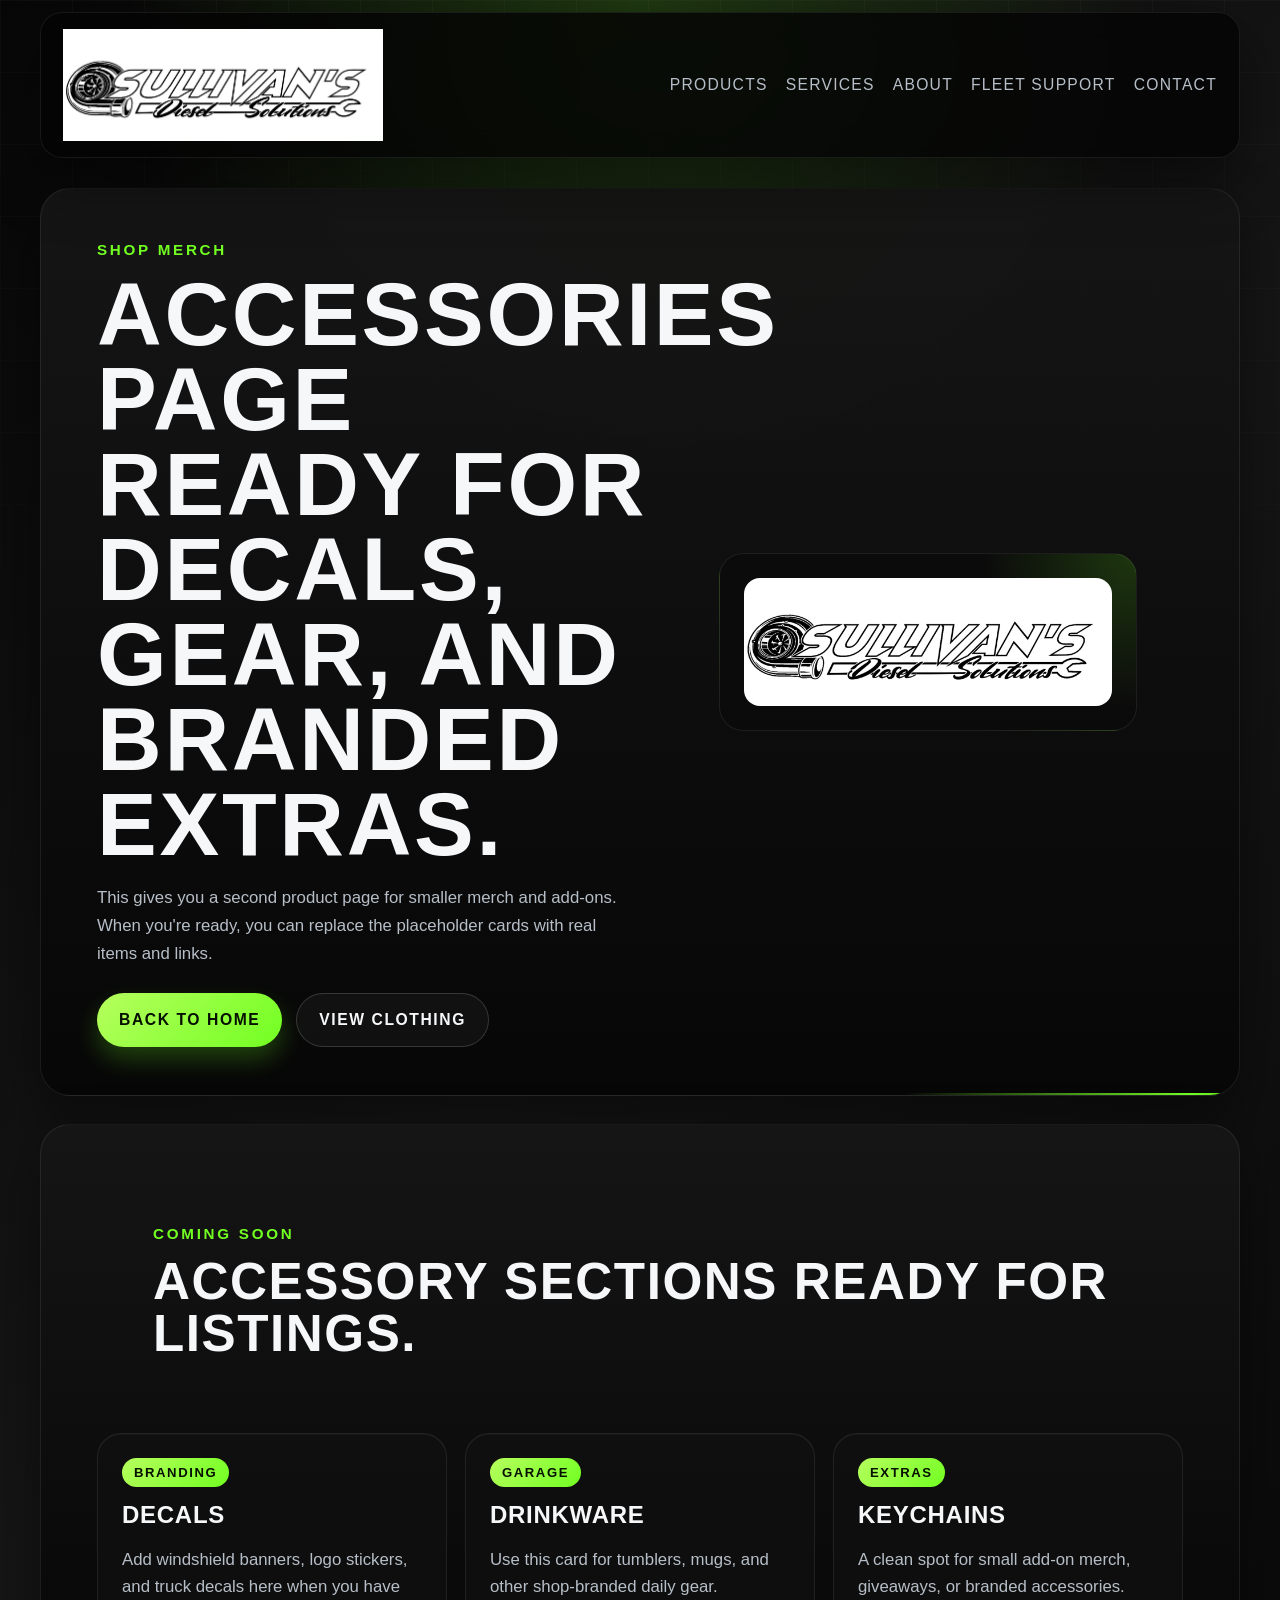
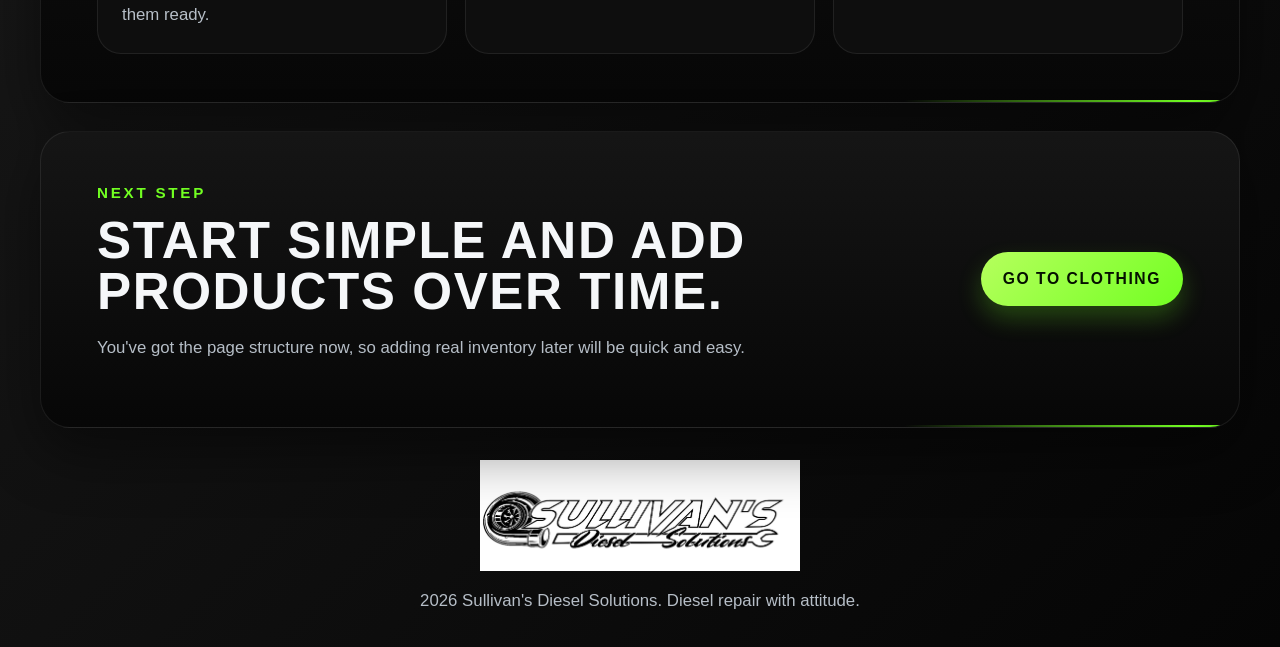
==== accessories.html @ b65d9350 "Add clothing and accessories product pages" ====
<!DOCTYPE html>
<html lang="en">
<head>
  <meta charset="UTF-8">
  <meta name="viewport" content="width=device-width, initial-scale=1.0">
  <meta
    name="description"
    content="Sullivan's Diesel Solutions accessories page for branded decals, tumblers, keychains, and other merch."
  >
  <title>Accessories | Sullivan's Diesel Solutions</title>
  <link rel="stylesheet" href="styles.css">
</head>
<body>
  <div class="site-shell">
    <header class="topbar">
      <a class="brand" href="index.html" aria-label="Sullivan's Diesel Solutions home">
        <img src="logo-outline.jpeg" alt="Sullivan's Diesel Solutions logo">
      </a>
      <nav class="nav">
        <div class="nav-dropdown">
          <button class="nav-dropdown-toggle" type="button" aria-haspopup="true" aria-expanded="false">
            Products
          </button>
          <div class="nav-dropdown-menu" aria-label="Products submenu">
            <a href="clothing.html">Clothing</a>
            <a href="accessories.html">Accessories</a>
          </div>
        </div>
        <a href="index.html#services">Services</a>
        <a href="index.html#about">About</a>
        <a href="index.html#fleet">Fleet Support</a>
        <a href="index.html#contact">Contact</a>
      </nav>
    </header>

    <main>
      <section class="page-hero">
        <div class="page-hero-copy">
          <p class="eyebrow">Shop Merch</p>
          <h1>Accessories page ready for decals, gear, and branded extras.</h1>
          <p>
              This gives you a second product page for smaller merch and add-ons. When you're ready,
            you can replace the placeholder cards with real items and links.
          </p>
          <div class="hero-actions">
            <a class="button button-primary" href="index.html">Back to Home</a>
            <a class="button button-secondary" href="clothing.html">View Clothing</a>
          </div>
        </div>
        <div class="page-hero-art">
          <img src="logo-outline.jpeg" alt="Sullivan's Diesel Solutions outline logo">
        </div>
      </section>

      <section class="catalog">
        <div class="section-heading">
          <p class="eyebrow">Coming Soon</p>
          <h2>Accessory sections ready for listings.</h2>
        </div>
        <div class="catalog-grid">
          <article class="catalog-card">
            <span class="catalog-kicker">Branding</span>
            <h3>Decals</h3>
            <p>Add windshield banners, logo stickers, and truck decals here when you have them ready.</p>
          </article>
          <article class="catalog-card">
            <span class="catalog-kicker">Garage</span>
            <h3>Drinkware</h3>
            <p>Use this card for tumblers, mugs, and other shop-branded daily gear.</p>
          </article>
          <article class="catalog-card">
            <span class="catalog-kicker">Extras</span>
            <h3>Keychains</h3>
            <p>A clean spot for small add-on merch, giveaways, or branded accessories.</p>
          </article>
        </div>
      </section>

      <section class="cta-strip">
        <div>
          <p class="eyebrow">Next Step</p>
          <h2>Start simple and add products over time.</h2>
          <p>You've got the page structure now, so adding real inventory later will be quick and easy.</p>
        </div>
        <a class="button button-primary" href="clothing.html">Go to Clothing</a>
      </section>
    </main>

    <footer class="footer">
      <img src="logo-outline.jpeg" alt="Sullivan's Diesel Solutions logo">
      <p><span id="year"></span> Sullivan's Diesel Solutions. Diesel repair with attitude.</p>
    </footer>
  </div>

  <script src="script.js"></script>
</body>
</html>
---- styles.css ----
:root {
  --bg: #050505;
  --bg-soft: #111111;
  --panel: rgba(16, 16, 16, 0.92);
  --line: rgba(135, 255, 30, 0.28);
  --line-strong: #72ff22;
  --silver: #d4d7db;
  --silver-dark: #6c727b;
  --text: #f5f7f9;
  --muted: #b6bec7;
  --shadow: 0 24px 60px rgba(0, 0, 0, 0.45);
}

* {
  box-sizing: border-box;
}

html {
  scroll-behavior: smooth;
}

body {
  margin: 0;
  min-width: 320px;
  font-family: Bahnschrift, "Arial Narrow", sans-serif;
  color: var(--text);
  background:
    radial-gradient(circle at top, rgba(114, 255, 34, 0.18), transparent 22%),
    linear-gradient(135deg, #070707, #161616 45%, #050505);
}

body::before {
  content: "";
  position: fixed;
  inset: 0;
  pointer-events: none;
  background-image:
    linear-gradient(rgba(255, 255, 255, 0.03) 1px, transparent 1px),
    linear-gradient(90deg, rgba(255, 255, 255, 0.03) 1px, transparent 1px);
  background-size: 72px 72px;
  mask-image: linear-gradient(to bottom, rgba(0, 0, 0, 0.85), transparent);
}

.site-shell {
  width: min(1200px, calc(100% - 32px));
  margin: 0 auto;
  padding-bottom: 32px;
}

.topbar {
  position: sticky;
  top: 12px;
  z-index: 20;
  display: flex;
  align-items: center;
  justify-content: space-between;
  gap: 24px;
  margin-top: 12px;
  padding: 16px 22px;
  border: 1px solid rgba(255, 255, 255, 0.08);
  border-radius: 22px;
  background: rgba(4, 4, 4, 0.82);
  backdrop-filter: blur(14px);
  box-shadow: var(--shadow);
}

.brand img,
.footer img {
  display: block;
  width: min(100%, 320px);
}

.brand {
  display: inline-flex;
  max-width: 320px;
}

.nav {
  display: flex;
  flex-wrap: wrap;
  align-items: center;
  gap: 18px;
}

.nav a,
.button,
.nav-dropdown-toggle {
  text-decoration: none;
}

.nav a,
.nav-dropdown-toggle {
  color: var(--muted);
  font-size: 0.98rem;
  font-family: inherit;
  letter-spacing: 0.08em;
  text-transform: uppercase;
}

.nav a:hover,
.nav a:focus-visible,
.nav-dropdown-toggle:hover,
.nav-dropdown-toggle:focus-visible,
.nav-dropdown:hover .nav-dropdown-toggle,
.nav-dropdown:focus-within .nav-dropdown-toggle {
  color: var(--line-strong);
}

.nav-dropdown {
  position: relative;
}

.nav-dropdown-toggle {
  padding: 0;
  border: 0;
  background: transparent;
  cursor: pointer;
}

.nav-dropdown-menu {
  position: absolute;
  top: calc(100% + 2px);
  left: 0;
  display: grid;
  min-width: 210px;
  padding: 10px;
  border: 1px solid rgba(255, 255, 255, 0.12);
  border-radius: 18px;
  background: rgba(8, 8, 8, 0.96);
  box-shadow: var(--shadow);
  opacity: 0;
  pointer-events: none;
  transform: translateY(8px);
  transition: opacity 180ms ease, transform 180ms ease;
}

.nav-dropdown-menu a {
  padding: 12px 14px;
  border-radius: 12px;
}

.nav-dropdown-menu a:hover,
.nav-dropdown-menu a:focus-visible {
  background: rgba(114, 255, 34, 0.12);
}

.nav-dropdown:hover .nav-dropdown-menu,
.nav-dropdown:focus-within .nav-dropdown-menu {
  opacity: 1;
  pointer-events: auto;
  transform: translateY(0);
}

main {
  display: grid;
  gap: 28px;
  padding-top: 30px;
}

section {
  position: relative;
  overflow: hidden;
  border: 1px solid rgba(255, 255, 255, 0.08);
  border-radius: 30px;
  background: linear-gradient(180deg, rgba(22, 22, 22, 0.96), rgba(7, 7, 7, 0.96));
  box-shadow: var(--shadow);
}

section::after {
  content: "";
  position: absolute;
  inset: auto -20% -1px auto;
  width: 48%;
  height: 3px;
  background: linear-gradient(90deg, transparent, var(--line-strong), transparent);
}

.hero {
  display: grid;
  grid-template-columns: 1.1fr 0.9fr;
  gap: 28px;
  align-items: center;
  padding: 56px;
}

.eyebrow {
  margin: 0 0 10px;
  color: var(--line-strong);
  font-size: 0.95rem;
  font-weight: 700;
  letter-spacing: 0.18em;
  text-transform: uppercase;
}

h1,
h2,
h3,
strong {
  font-family: Impact, Haettenschweiler, "Arial Narrow Bold", sans-serif;
  letter-spacing: 0.03em;
  text-transform: uppercase;
}

h1 {
  margin: 0;
  max-width: 12ch;
  font-size: clamp(2.7rem, 7vw, 5.8rem);
  line-height: 0.95;
}

h2 {
  margin: 0;
  font-size: clamp(2rem, 4.5vw, 3.2rem);
  line-height: 1;
}

h3 {
  margin: 0 0 12px;
  font-size: 1.5rem;
}

p {
  color: var(--muted);
  font-size: 1.05rem;
  line-height: 1.65;
}

.hero-text {
  max-width: 60ch;
  margin: 18px 0 0;
}

.hero-actions,
.contact-actions {
  display: flex;
  flex-wrap: wrap;
  gap: 14px;
  margin-top: 26px;
}

.button {
  display: inline-flex;
  align-items: center;
  justify-content: center;
  min-height: 54px;
  padding: 0 22px;
  border-radius: 999px;
  font-size: 0.98rem;
  font-weight: 700;
  letter-spacing: 0.1em;
  text-transform: uppercase;
  transition: transform 180ms ease, box-shadow 180ms ease, border-color 180ms ease;
}

.button:hover,
.button:focus-visible {
  transform: translateY(-2px);
}

.button-primary {
  color: #051000;
  background: linear-gradient(135deg, #b6ff5d, var(--line-strong));
  box-shadow: 0 12px 24px rgba(114, 255, 34, 0.24);
}

.button-secondary {
  color: var(--text);
  border: 1px solid rgba(255, 255, 255, 0.16);
  background: rgba(255, 255, 255, 0.04);
}

.hero-points {
  display: grid;
  gap: 10px;
  margin: 28px 0 0;
  padding: 0;
  list-style: none;
}

.hero-points li {
  display: flex;
  align-items: center;
  gap: 12px;
  color: var(--silver);
  font-size: 1rem;
}

.hero-points li::before {
  content: "";
  width: 12px;
  height: 12px;
  flex: 0 0 12px;
  border-radius: 50%;
  background: var(--line-strong);
  box-shadow: 0 0 18px rgba(114, 255, 34, 0.65);
}

.hero-art {
  position: relative;
}

.logo-card {
  position: relative;
  padding: 18px;
  border: 1px solid var(--line);
  border-radius: 26px;
  background:
    radial-gradient(circle at top right, rgba(114, 255, 34, 0.22), transparent 35%),
    linear-gradient(180deg, rgba(255, 255, 255, 0.04), rgba(255, 255, 255, 0.01));
}

.logo-card::before {
  content: "";
  position: absolute;
  inset: 12px;
  border: 1px solid rgba(255, 255, 255, 0.08);
  border-radius: 18px;
  pointer-events: none;
}

.logo-card img,
.fleet-banner img {
  display: block;
  width: 100%;
  height: auto;
  border-radius: 18px;
}

.section-heading,
.services,
.fleet,
.contact,
.about {
  padding: 48px 56px;
}

.page-hero,
.catalog,
.cta-strip {
  padding: 48px 56px;
}

.page-hero {
  display: grid;
  grid-template-columns: 1fr 0.9fr;
  gap: 24px;
  align-items: center;
}

.page-hero-copy p {
  max-width: 58ch;
}

.page-hero-art {
  padding: 24px;
  border: 1px solid rgba(255, 255, 255, 0.08);
  border-radius: 24px;
  background:
    radial-gradient(circle at top right, rgba(114, 255, 34, 0.18), transparent 34%),
    rgba(11, 11, 11, 0.92);
}

.page-hero-art img {
  display: block;
  width: 100%;
  height: auto;
  border-radius: 16px;
}

.catalog-grid {
  display: grid;
  grid-template-columns: repeat(3, minmax(0, 1fr));
  gap: 18px;
  margin-top: 26px;
}

.catalog-card {
  padding: 24px;
  border: 1px solid rgba(255, 255, 255, 0.08);
  border-radius: 24px;
  background: var(--panel);
  box-shadow: inset 0 1px 0 rgba(255, 255, 255, 0.04);
}

.catalog-card p {
  margin-bottom: 0;
}

.catalog-kicker {
  display: inline-flex;
  margin-bottom: 14px;
  padding: 7px 12px;
  border-radius: 999px;
  color: #051000;
  font-size: 0.82rem;
  font-weight: 700;
  letter-spacing: 0.12em;
  text-transform: uppercase;
  background: linear-gradient(135deg, #b6ff5d, var(--line-strong));
}

.cta-strip {
  display: grid;
  grid-template-columns: 1fr auto;
  gap: 18px;
  align-items: center;
}

.service-grid {
  display: grid;
  grid-template-columns: repeat(4, minmax(0, 1fr));
  gap: 18px;
  margin-top: 26px;
}

.service-card,
.about-panel,
.stats-panel,
.contact-panel,
.fleet-banner {
  border: 1px solid rgba(255, 255, 255, 0.08);
  background: var(--panel);
  box-shadow: inset 0 1px 0 rgba(255, 255, 255, 0.04);
}

.service-card {
  padding: 24px;
  border-radius: 24px;
}

.about {
  display: grid;
  grid-template-columns: 1.2fr 0.8fr;
  gap: 20px;
}

.about-panel,
.stats-panel,
.contact-panel,
.fleet-banner {
  padding: 28px;
  border-radius: 24px;
}

.stats-panel {
  display: grid;
  gap: 16px;
  align-content: start;
}

.stats-panel div {
  padding: 18px;
  border-radius: 18px;
  background: linear-gradient(135deg, rgba(255, 255, 255, 0.05), rgba(114, 255, 34, 0.06));
}

.stats-panel span {
  display: block;
  margin-bottom: 8px;
  color: var(--line-strong);
  font-size: 0.82rem;
  font-weight: 700;
  letter-spacing: 0.18em;
  text-transform: uppercase;
}

.fleet-layout {
  display: grid;
  grid-template-columns: 0.9fr 1.1fr;
  gap: 20px;
  margin-top: 28px;
}

.fleet-copy {
  padding-right: 12px;
}

.contact-panel {
  background:
    radial-gradient(circle at right top, rgba(114, 255, 34, 0.18), transparent 24%),
    linear-gradient(180deg, rgba(28, 28, 28, 0.98), rgba(8, 8, 8, 0.98));
}

.footer {
  display: grid;
  justify-items: center;
  gap: 16px;
  padding: 32px 12px 0;
}

.footer p {
  margin: 0;
  text-align: center;
}

@media (max-width: 980px) {
  .topbar,
  .hero,
  .page-hero,
  .about,
  .fleet-layout,
  .cta-strip {
    grid-template-columns: 1fr;
  }

  .topbar {
    position: static;
    justify-items: start;
  }

  .service-grid {
    grid-template-columns: repeat(2, minmax(0, 1fr));
  }

  .catalog-grid {
    grid-template-columns: repeat(2, minmax(0, 1fr));
  }
}

@media (max-width: 720px) {
  .site-shell {
    width: min(100% - 18px, 1200px);
  }

  .topbar,
  .hero,
  .page-hero,
  .section-heading,
  .services,
  .fleet,
  .contact,
  .about,
  .catalog,
  .cta-strip {
    padding: 24px;
  }

  .nav {
    gap: 12px 16px;
  }

  .nav-dropdown-menu {
    left: 0;
    min-width: 180px;
  }

  h1 {
    max-width: none;
  }

  .service-grid {
    grid-template-columns: 1fr;
  }

  .catalog-grid {
    grid-template-columns: 1fr;
  }

  .button {
    width: 100%;
  }
}
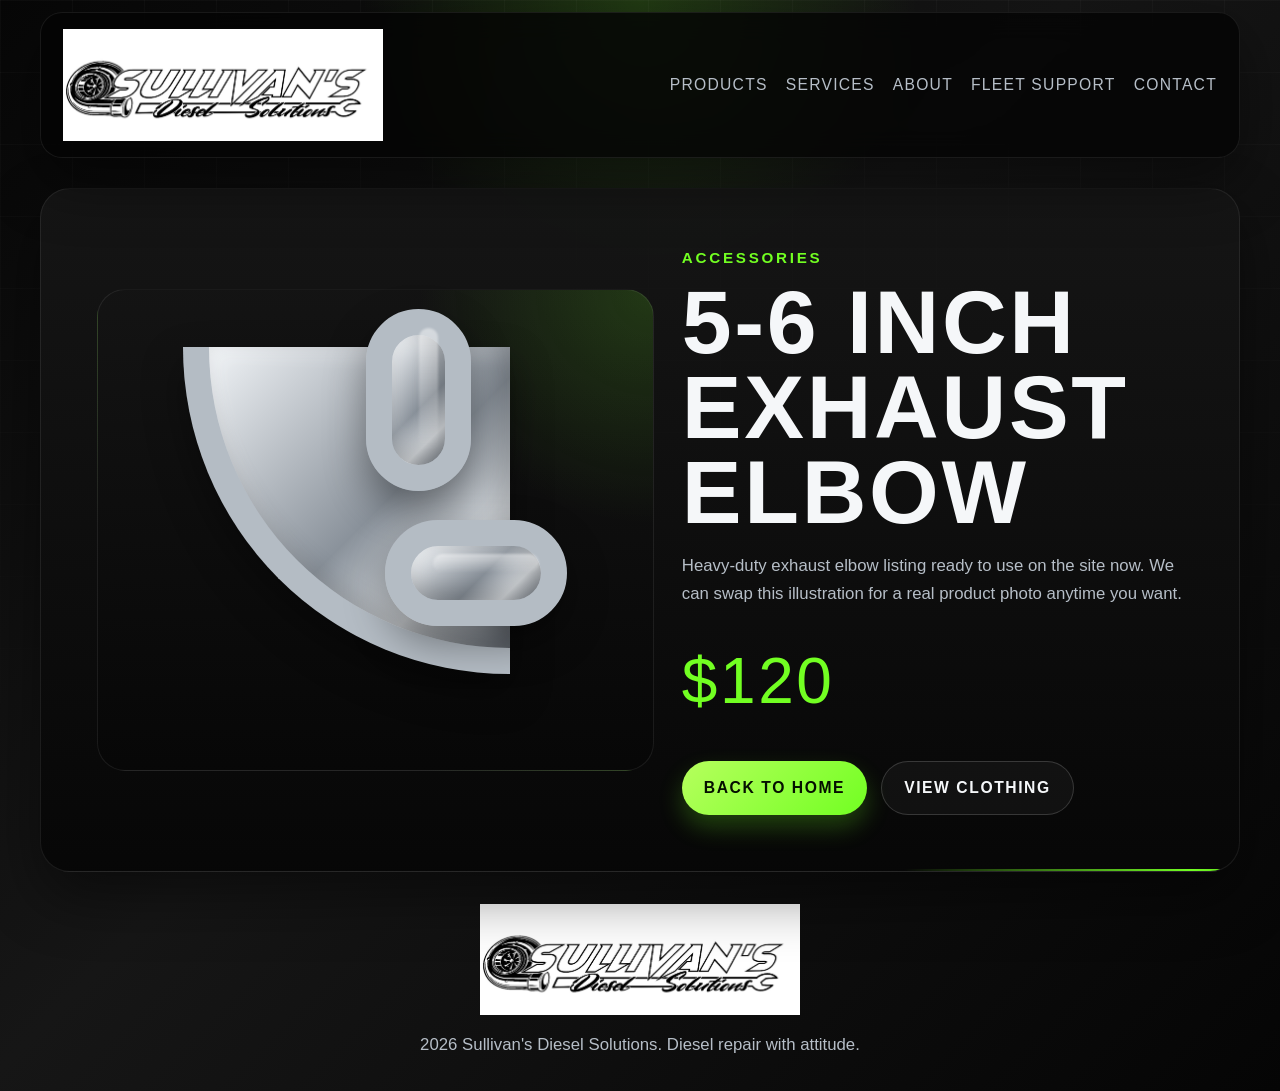
==== commit 333c73e9: "Replace accessories page with exhaust elbow product" ====
--- a/accessories.html
+++ b/accessories.html
@@ -34,55 +34,29 @@
     </header>
 
     <main>
-      <section class="page-hero">
-        <div class="page-hero-copy">
-          <p class="eyebrow">Shop Merch</p>
-          <h1>Accessories page ready for decals, gear, and branded extras.</h1>
+      <section class="product-showcase">
+        <div class="product-visual" aria-label="Illustration of a 5 to 6 inch exhaust elbow">
+          <div class="elbow-illustration">
+            <div class="elbow-curve"></div>
+            <div class="elbow-tip elbow-tip-top"></div>
+            <div class="elbow-tip elbow-tip-side"></div>
+            <div class="shine shine-top"></div>
+            <div class="shine shine-side"></div>
+          </div>
+        </div>
+        <div class="product-copy">
+          <p class="eyebrow">Accessories</p>
+          <h1>5-6 Inch Exhaust Elbow</h1>
           <p>
-              This gives you a second product page for smaller merch and add-ons. When you're ready,
-            you can replace the placeholder cards with real items and links.
+            Heavy-duty exhaust elbow listing ready to use on the site now. We can swap this illustration
+            for a real product photo anytime you want.
           </p>
+          <p class="product-price">$120</p>
           <div class="hero-actions">
             <a class="button button-primary" href="index.html">Back to Home</a>
             <a class="button button-secondary" href="clothing.html">View Clothing</a>
           </div>
         </div>
-        <div class="page-hero-art">
-          <img src="logo-outline.jpeg" alt="Sullivan's Diesel Solutions outline logo">
-        </div>
-      </section>
-
-      <section class="catalog">
-        <div class="section-heading">
-          <p class="eyebrow">Coming Soon</p>
-          <h2>Accessory sections ready for listings.</h2>
-        </div>
-        <div class="catalog-grid">
-          <article class="catalog-card">
-            <span class="catalog-kicker">Branding</span>
-            <h3>Decals</h3>
-            <p>Add windshield banners, logo stickers, and truck decals here when you have them ready.</p>
-          </article>
-          <article class="catalog-card">
-            <span class="catalog-kicker">Garage</span>
-            <h3>Drinkware</h3>
-            <p>Use this card for tumblers, mugs, and other shop-branded daily gear.</p>
-          </article>
-          <article class="catalog-card">
-            <span class="catalog-kicker">Extras</span>
-            <h3>Keychains</h3>
-            <p>A clean spot for small add-on merch, giveaways, or branded accessories.</p>
-          </article>
-        </div>
-      </section>
-
-      <section class="cta-strip">
-        <div>
-          <p class="eyebrow">Next Step</p>
-          <h2>Start simple and add products over time.</h2>
-          <p>You've got the page structure now, so adding real inventory later will be quick and easy.</p>
-        </div>
-        <a class="button button-primary" href="clothing.html">Go to Clothing</a>
       </section>
     </main>
 
--- a/styles.css
+++ b/styles.css
@@ -340,6 +340,106 @@
   padding: 48px 56px;
 }
 
+.product-showcase {
+  display: grid;
+  grid-template-columns: 1fr 0.9fr;
+  gap: 28px;
+  align-items: center;
+  padding: 56px;
+}
+
+.product-visual,
+.product-copy {
+  min-width: 0;
+}
+
+.product-visual {
+  display: grid;
+  place-items: center;
+  min-height: 460px;
+  border: 1px solid rgba(255, 255, 255, 0.08);
+  border-radius: 28px;
+  background:
+    radial-gradient(circle at top right, rgba(114, 255, 34, 0.16), transparent 32%),
+    linear-gradient(180deg, rgba(20, 20, 20, 0.98), rgba(7, 7, 7, 0.98));
+}
+
+.elbow-illustration {
+  position: relative;
+  width: min(100%, 480px);
+  aspect-ratio: 1 / 1;
+}
+
+.elbow-curve,
+.elbow-tip {
+  position: absolute;
+  border: 26px solid #b4bcc4;
+  background: linear-gradient(135deg, #f1f4f7, #8a929b 55%, #dce0e4 78%, #707780);
+  box-shadow:
+    inset -12px -12px 24px rgba(0, 0, 0, 0.22),
+    inset 10px 10px 18px rgba(255, 255, 255, 0.18),
+    0 18px 40px rgba(0, 0, 0, 0.38);
+}
+
+.elbow-curve {
+  top: 12%;
+  left: 10%;
+  width: 68%;
+  height: 68%;
+  border-radius: 0 0 0 100%;
+  border-top: 0;
+  border-right: 0;
+}
+
+.elbow-tip {
+  border-radius: 999px;
+}
+
+.elbow-tip-top {
+  top: 4%;
+  left: 48%;
+  width: 22%;
+  height: 38%;
+}
+
+.elbow-tip-side {
+  top: 48%;
+  left: 52%;
+  width: 38%;
+  height: 22%;
+}
+
+.shine {
+  position: absolute;
+  border-radius: 999px;
+  background: linear-gradient(180deg, rgba(255, 255, 255, 0.65), rgba(255, 255, 255, 0));
+  filter: blur(1px);
+  opacity: 0.7;
+}
+
+.shine-top {
+  top: 8%;
+  left: 59%;
+  width: 4%;
+  height: 26%;
+}
+
+.shine-side {
+  top: 55%;
+  left: 62%;
+  width: 22%;
+  height: 4%;
+}
+
+.product-price {
+  margin: 22px 0 0;
+  color: var(--line-strong);
+  font-family: Impact, Haettenschweiler, "Arial Narrow Bold", sans-serif;
+  font-size: clamp(2.6rem, 5vw, 4rem);
+  letter-spacing: 0.04em;
+  text-transform: uppercase;
+}
+
 .page-hero {
   display: grid;
   grid-template-columns: 1fr 0.9fr;
@@ -497,6 +597,7 @@
   .topbar,
   .hero,
   .page-hero,
+  .product-showcase,
   .about,
   .fleet-layout,
   .cta-strip {
@@ -525,6 +626,7 @@
   .topbar,
   .hero,
   .page-hero,
+  .product-showcase,
   .section-heading,
   .services,
   .fleet,
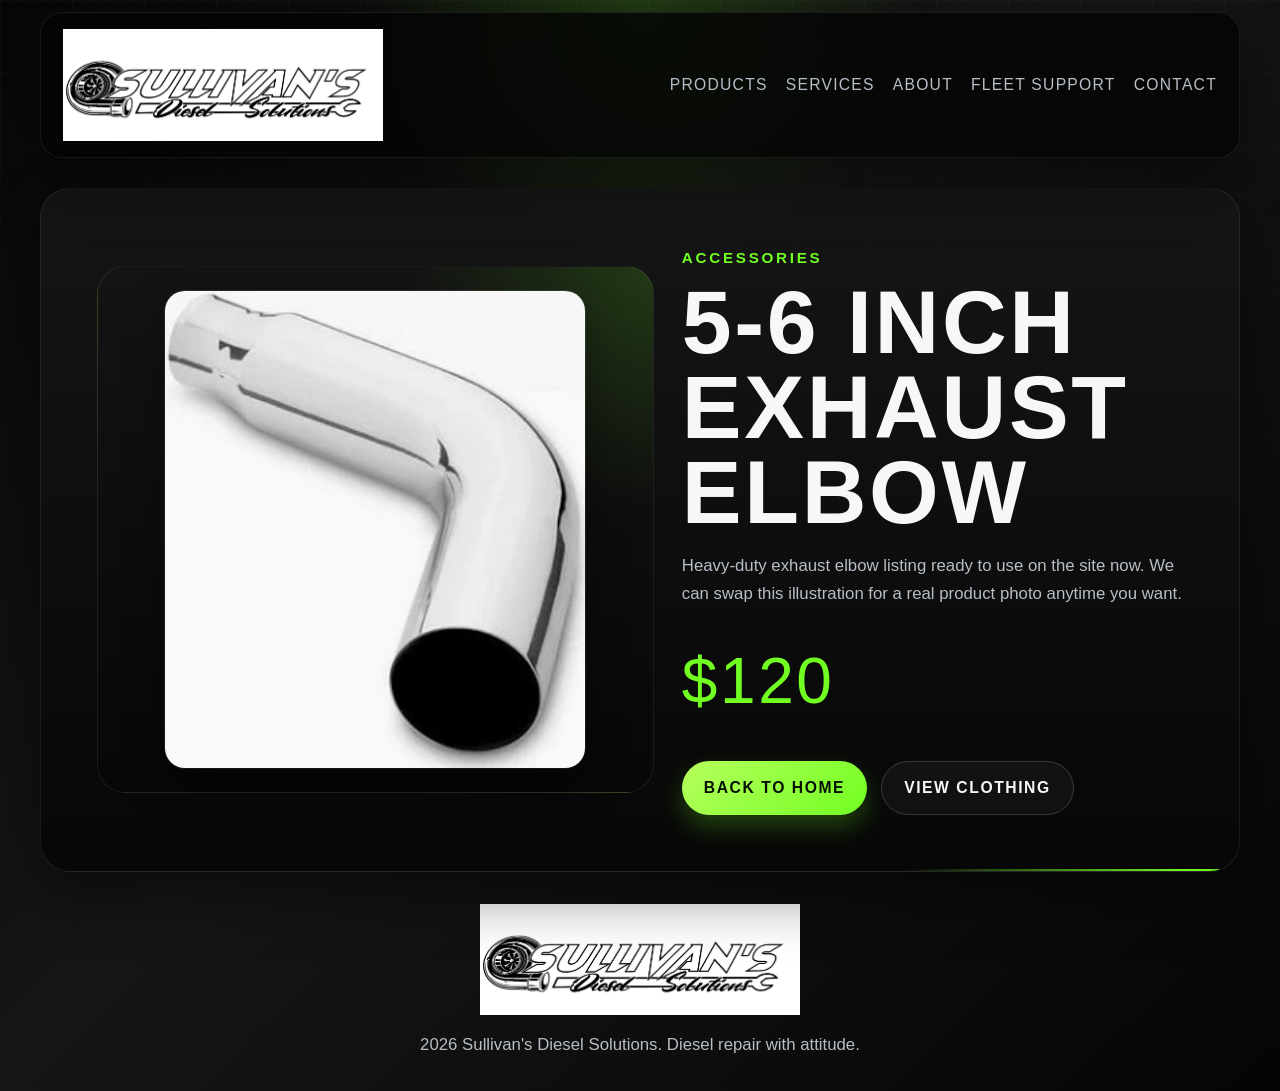
==== commit baf47c54: "Use real image for exhaust elbow listing" ====
--- a/accessories.html
+++ b/accessories.html
@@ -35,14 +35,8 @@
 
     <main>
       <section class="product-showcase">
-        <div class="product-visual" aria-label="Illustration of a 5 to 6 inch exhaust elbow">
-          <div class="elbow-illustration">
-            <div class="elbow-curve"></div>
-            <div class="elbow-tip elbow-tip-top"></div>
-            <div class="elbow-tip elbow-tip-side"></div>
-            <div class="shine shine-top"></div>
-            <div class="shine shine-side"></div>
-          </div>
+        <div class="product-visual">
+          <img class="product-image" src="exhaust-elbow.webp" alt="5-6 inch chrome exhaust elbow">
         </div>
         <div class="product-copy">
           <p class="eyebrow">Accessories</p>
--- a/styles.css
+++ b/styles.css
@@ -357,6 +357,7 @@
   display: grid;
   place-items: center;
   min-height: 460px;
+  padding: 24px;
   border: 1px solid rgba(255, 255, 255, 0.08);
   border-radius: 28px;
   background:
@@ -364,71 +365,15 @@
     linear-gradient(180deg, rgba(20, 20, 20, 0.98), rgba(7, 7, 7, 0.98));
 }
 
-.elbow-illustration {
-  position: relative;
-  width: min(100%, 480px);
-  aspect-ratio: 1 / 1;
-}
-
-.elbow-curve,
-.elbow-tip {
-  position: absolute;
-  border: 26px solid #b4bcc4;
-  background: linear-gradient(135deg, #f1f4f7, #8a929b 55%, #dce0e4 78%, #707780);
+.product-image {
+  display: block;
+  width: min(100%, 420px);
+  height: auto;
+  border-radius: 20px;
+  background: #ffffff;
   box-shadow:
-    inset -12px -12px 24px rgba(0, 0, 0, 0.22),
-    inset 10px 10px 18px rgba(255, 255, 255, 0.18),
-    0 18px 40px rgba(0, 0, 0, 0.38);
-}
-
-.elbow-curve {
-  top: 12%;
-  left: 10%;
-  width: 68%;
-  height: 68%;
-  border-radius: 0 0 0 100%;
-  border-top: 0;
-  border-right: 0;
-}
-
-.elbow-tip {
-  border-radius: 999px;
-}
-
-.elbow-tip-top {
-  top: 4%;
-  left: 48%;
-  width: 22%;
-  height: 38%;
-}
-
-.elbow-tip-side {
-  top: 48%;
-  left: 52%;
-  width: 38%;
-  height: 22%;
-}
-
-.shine {
-  position: absolute;
-  border-radius: 999px;
-  background: linear-gradient(180deg, rgba(255, 255, 255, 0.65), rgba(255, 255, 255, 0));
-  filter: blur(1px);
-  opacity: 0.7;
-}
-
-.shine-top {
-  top: 8%;
-  left: 59%;
-  width: 4%;
-  height: 26%;
-}
-
-.shine-side {
-  top: 55%;
-  left: 62%;
-  width: 22%;
-  height: 4%;
+    0 18px 40px rgba(0, 0, 0, 0.38),
+    0 0 0 1px rgba(255, 255, 255, 0.1);
 }
 
 .product-price {
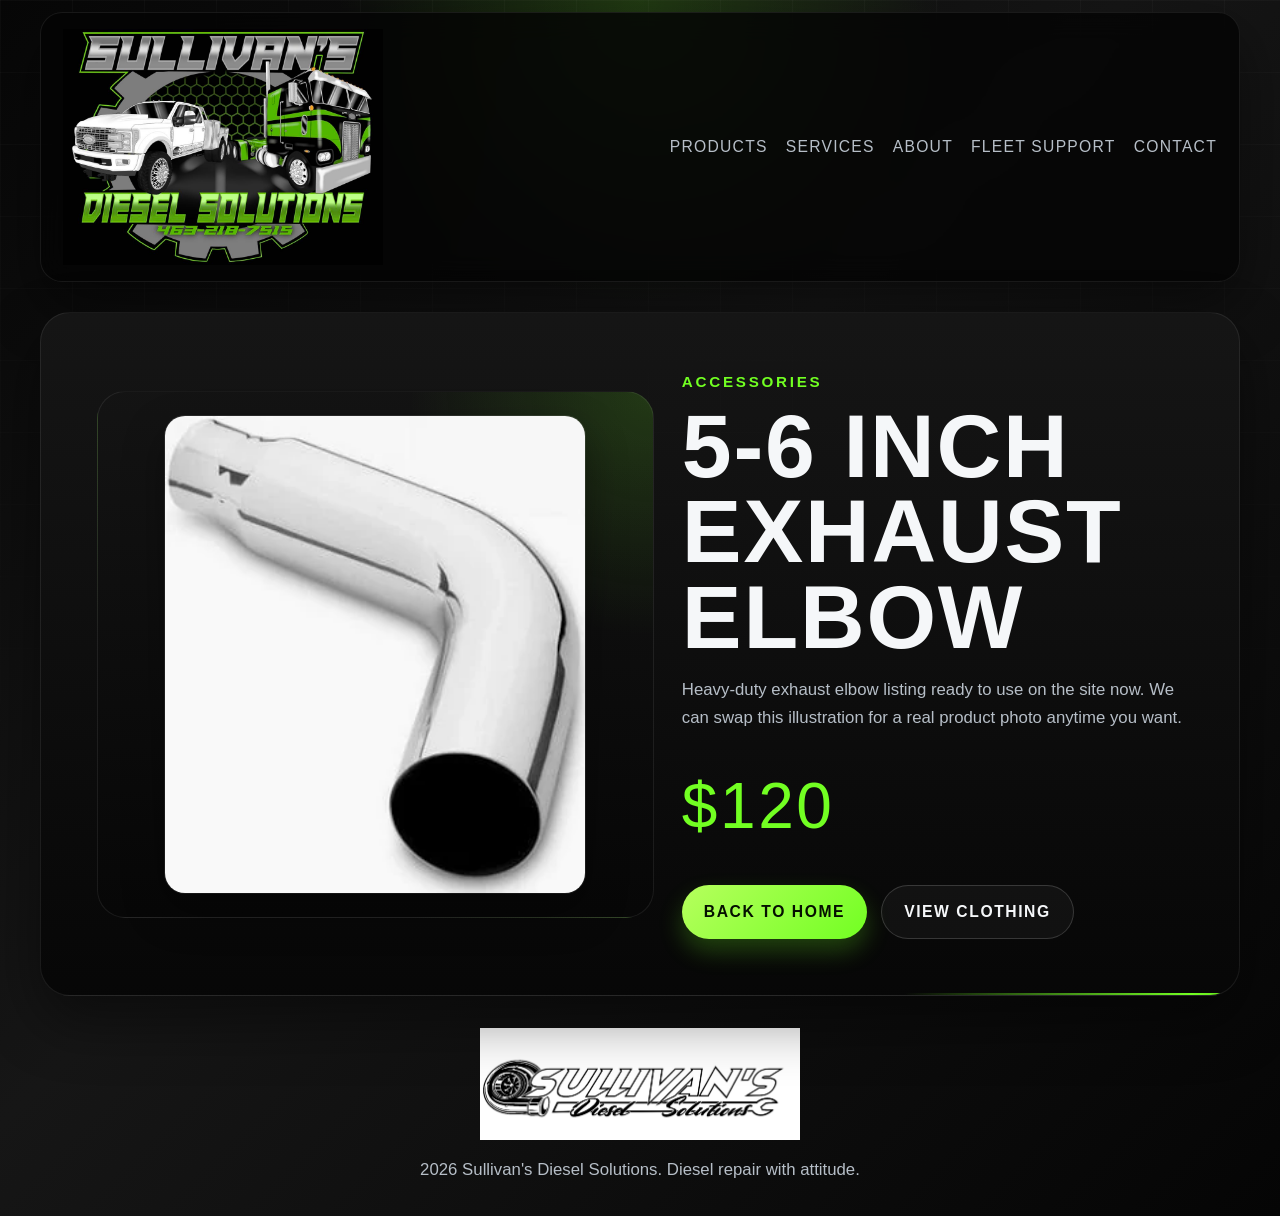
==== commit af2bff7f: "Use full logo in header" ====
--- a/accessories.html
+++ b/accessories.html
@@ -14,7 +14,7 @@
   <div class="site-shell">
     <header class="topbar">
       <a class="brand" href="index.html" aria-label="Sullivan's Diesel Solutions home">
-        <img src="logo-outline.jpeg" alt="Sullivan's Diesel Solutions logo">
+        <img src="logo-full.jpeg" alt="Sullivan's Diesel Solutions two-truck logo">
       </a>
       <nav class="nav">
         <div class="nav-dropdown">
--- a/styles.css
+++ b/styles.css
@@ -24,6 +24,9 @@
   min-width: 320px;
   font-family: Bahnschrift, "Arial Narrow", sans-serif;
   color: var(--text);
+  text-rendering: optimizeLegibility;
+  -webkit-font-smoothing: antialiased;
+  -moz-osx-font-smoothing: grayscale;
   background:
     radial-gradient(circle at top, rgba(114, 255, 34, 0.18), transparent 22%),
     linear-gradient(135deg, #070707, #161616 45%, #050505);
@@ -48,8 +51,6 @@
 }
 
 .topbar {
-  position: sticky;
-  top: 12px;
   z-index: 20;
   display: flex;
   align-items: center;
@@ -196,8 +197,8 @@
 h2,
 h3,
 strong {
-  font-family: Impact, Haettenschweiler, "Arial Narrow Bold", sans-serif;
-  letter-spacing: 0.03em;
+  font-family: "Arial Black", Impact, Haettenschweiler, sans-serif;
+  letter-spacing: 0.02em;
   text-transform: uppercase;
 }
 
@@ -223,6 +224,30 @@
   color: var(--muted);
   font-size: 1.05rem;
   line-height: 1.65;
+}
+
+.about-panel h2 {
+  max-width: 12ch;
+  color: #f7f9fb;
+  letter-spacing: 0.015em;
+  line-height: 0.98;
+}
+
+.about-panel p {
+  color: #c8cfd6;
+  font-size: 1.08rem;
+  line-height: 1.75;
+}
+
+.stats-panel strong {
+  display: block;
+  color: #f4f7fa;
+  font-family: "Segoe UI", Tahoma, Geneva, Verdana, sans-serif;
+  font-size: 1.2rem;
+  font-weight: 800;
+  letter-spacing: 0;
+  line-height: 1.2;
+  text-transform: uppercase;
 }
 
 .hero-text {
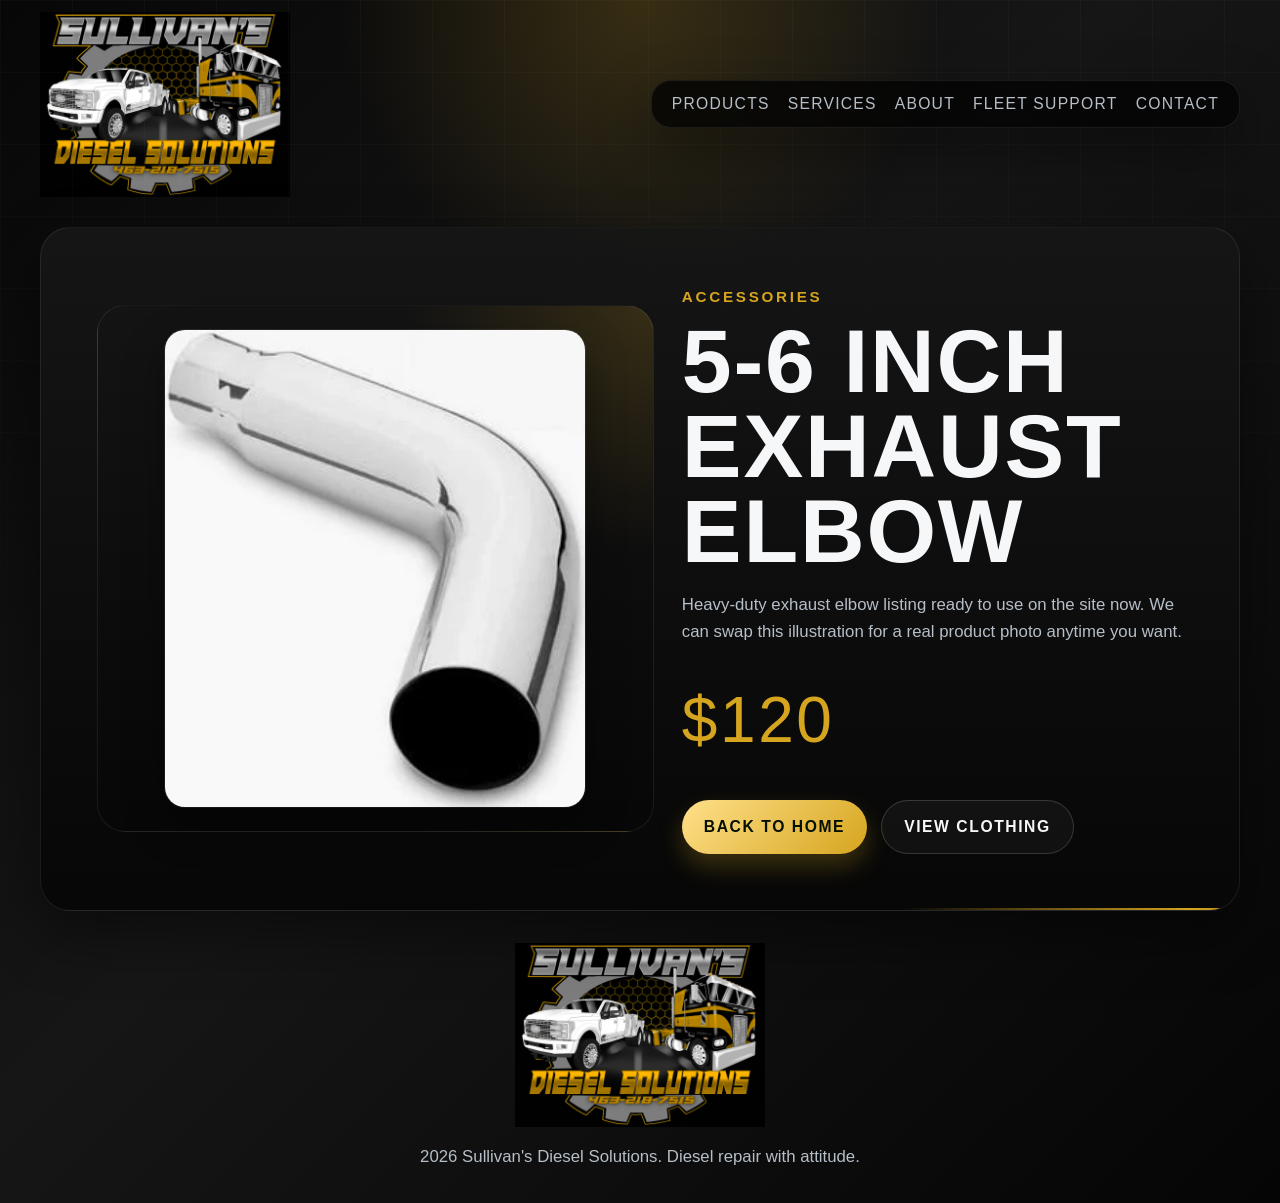
==== commit 258a2a4b: "Switch site branding to black and gold" ====
--- a/accessories.html
+++ b/accessories.html
@@ -14,7 +14,7 @@
   <div class="site-shell">
     <header class="topbar">
       <a class="brand" href="index.html" aria-label="Sullivan's Diesel Solutions home">
-        <img src="logo-full.jpeg" alt="Sullivan's Diesel Solutions two-truck logo">
+        <img src="logo-gold.png" alt="Sullivan's Diesel Solutions black and gold two-truck logo">
       </a>
       <nav class="nav">
         <div class="nav-dropdown">
@@ -55,7 +55,7 @@
     </main>
 
     <footer class="footer">
-      <img src="logo-outline.jpeg" alt="Sullivan's Diesel Solutions logo">
+      <img src="logo-gold.png" alt="Sullivan's Diesel Solutions black and gold logo">
       <p><span id="year"></span> Sullivan's Diesel Solutions. Diesel repair with attitude.</p>
     </footer>
   </div>
--- a/styles.css
+++ b/styles.css
@@ -2,8 +2,8 @@
   --bg: #050505;
   --bg-soft: #111111;
   --panel: rgba(16, 16, 16, 0.92);
-  --line: rgba(135, 255, 30, 0.28);
-  --line-strong: #72ff22;
+  --line: rgba(218, 165, 32, 0.34);
+  --line-strong: #d6a51f;
   --silver: #d4d7db;
   --silver-dark: #6c727b;
   --text: #f5f7f9;
@@ -28,7 +28,7 @@
   -webkit-font-smoothing: antialiased;
   -moz-osx-font-smoothing: grayscale;
   background:
-    radial-gradient(circle at top, rgba(114, 255, 34, 0.18), transparent 22%),
+    radial-gradient(circle at top, rgba(214, 165, 31, 0.2), transparent 22%),
     linear-gradient(135deg, #070707, #161616 45%, #050505);
 }
 
@@ -57,30 +57,30 @@
   justify-content: space-between;
   gap: 24px;
   margin-top: 12px;
-  padding: 16px 22px;
-  border: 1px solid rgba(255, 255, 255, 0.08);
-  border-radius: 22px;
+}
+
+.brand img,
+.footer img {
+  display: block;
+  width: min(100%, 250px);
+}
+
+.brand {
+  display: inline-flex;
+  max-width: 250px;
+}
+
+.nav {
+  display: flex;
+  flex-wrap: wrap;
+  align-items: center;
+  gap: 18px;
+  padding: 14px 20px;
+  border: 1px solid rgba(255, 255, 255, 0.08);
+  border-radius: 20px;
   background: rgba(4, 4, 4, 0.82);
   backdrop-filter: blur(14px);
   box-shadow: var(--shadow);
-}
-
-.brand img,
-.footer img {
-  display: block;
-  width: min(100%, 320px);
-}
-
-.brand {
-  display: inline-flex;
-  max-width: 320px;
-}
-
-.nav {
-  display: flex;
-  flex-wrap: wrap;
-  align-items: center;
-  gap: 18px;
 }
 
 .nav a,
@@ -100,6 +100,7 @@
 
 .nav a:hover,
 .nav a:focus-visible,
+.nav-active,
 .nav-dropdown-toggle:hover,
 .nav-dropdown-toggle:focus-visible,
 .nav-dropdown:hover .nav-dropdown-toggle,
@@ -142,7 +143,7 @@
 
 .nav-dropdown-menu a:hover,
 .nav-dropdown-menu a:focus-visible {
-  background: rgba(114, 255, 34, 0.12);
+  background: rgba(214, 165, 31, 0.13);
 }
 
 .nav-dropdown:hover .nav-dropdown-menu,
@@ -284,8 +285,8 @@
 
 .button-primary {
   color: #051000;
-  background: linear-gradient(135deg, #b6ff5d, var(--line-strong));
-  box-shadow: 0 12px 24px rgba(114, 255, 34, 0.24);
+  background: linear-gradient(135deg, #ffe08a, var(--line-strong));
+  box-shadow: 0 12px 24px rgba(214, 165, 31, 0.26);
 }
 
 .button-secondary {
@@ -317,7 +318,7 @@
   flex: 0 0 12px;
   border-radius: 50%;
   background: var(--line-strong);
-  box-shadow: 0 0 18px rgba(114, 255, 34, 0.65);
+  box-shadow: 0 0 18px rgba(214, 165, 31, 0.68);
 }
 
 .hero-art {
@@ -330,7 +331,7 @@
   border: 1px solid var(--line);
   border-radius: 26px;
   background:
-    radial-gradient(circle at top right, rgba(114, 255, 34, 0.22), transparent 35%),
+    radial-gradient(circle at top right, rgba(214, 165, 31, 0.24), transparent 35%),
     linear-gradient(180deg, rgba(255, 255, 255, 0.04), rgba(255, 255, 255, 0.01));
 }
 
@@ -360,6 +361,8 @@
 }
 
 .page-hero,
+.gallery-hero,
+.gallery-section,
 .catalog,
 .cta-strip {
   padding: 48px 56px;
@@ -386,7 +389,7 @@
   border: 1px solid rgba(255, 255, 255, 0.08);
   border-radius: 28px;
   background:
-    radial-gradient(circle at top right, rgba(114, 255, 34, 0.16), transparent 32%),
+    radial-gradient(circle at top right, rgba(214, 165, 31, 0.18), transparent 32%),
     linear-gradient(180deg, rgba(20, 20, 20, 0.98), rgba(7, 7, 7, 0.98));
 }
 
@@ -417,7 +420,8 @@
   align-items: center;
 }
 
-.page-hero-copy p {
+.page-hero-copy p,
+.gallery-hero-copy p {
   max-width: 58ch;
 }
 
@@ -426,7 +430,7 @@
   border: 1px solid rgba(255, 255, 255, 0.08);
   border-radius: 24px;
   background:
-    radial-gradient(circle at top right, rgba(114, 255, 34, 0.18), transparent 34%),
+    radial-gradient(circle at top right, rgba(214, 165, 31, 0.2), transparent 34%),
     rgba(11, 11, 11, 0.92);
 }
 
@@ -435,6 +439,70 @@
   width: 100%;
   height: auto;
   border-radius: 16px;
+}
+
+.gallery-hero {
+  display: grid;
+  grid-template-columns: 0.9fr 1.1fr;
+  gap: 28px;
+  align-items: center;
+}
+
+.gallery-feature {
+  min-width: 0;
+  padding: 18px;
+  border: 1px solid var(--line);
+  border-radius: 26px;
+  background:
+    radial-gradient(circle at top right, rgba(214, 165, 31, 0.22), transparent 35%),
+    linear-gradient(180deg, rgba(255, 255, 255, 0.04), rgba(255, 255, 255, 0.01));
+}
+
+.gallery-feature img {
+  display: block;
+  width: 100%;
+  aspect-ratio: 4 / 3;
+  object-fit: cover;
+  object-position: center 82%;
+  border-radius: 18px;
+}
+
+.photo-grid {
+  display: grid;
+  grid-template-columns: repeat(3, minmax(0, 1fr));
+  grid-auto-flow: dense;
+  gap: 18px;
+  margin-top: 26px;
+}
+
+.photo-card {
+  min-width: 0;
+  min-height: 260px;
+  margin: 0;
+  overflow: hidden;
+  border: 1px solid rgba(255, 255, 255, 0.08);
+  border-radius: 24px;
+  background: var(--panel);
+  box-shadow: inset 0 1px 0 rgba(255, 255, 255, 0.04);
+}
+
+.photo-card-wide {
+  grid-column: span 2;
+  grid-row: span 2;
+}
+
+.photo-card img {
+  display: block;
+  width: 100%;
+  height: 100%;
+  min-height: 260px;
+  object-fit: cover;
+  transition: transform 220ms ease, filter 220ms ease;
+}
+
+.photo-card:hover img {
+  filter: saturate(1.08) contrast(1.04);
+  transform: scale(1.035);
 }
 
 .catalog-grid {
@@ -466,7 +534,7 @@
   font-weight: 700;
   letter-spacing: 0.12em;
   text-transform: uppercase;
-  background: linear-gradient(135deg, #b6ff5d, var(--line-strong));
+  background: linear-gradient(135deg, #ffe08a, var(--line-strong));
 }
 
 .cta-strip {
@@ -478,7 +546,7 @@
 
 .service-grid {
   display: grid;
-  grid-template-columns: repeat(4, minmax(0, 1fr));
+  grid-template-columns: repeat(3, minmax(0, 1fr));
   gap: 18px;
   margin-top: 26px;
 }
@@ -496,6 +564,30 @@
 .service-card {
   padding: 24px;
   border-radius: 24px;
+}
+
+.service-card-image {
+  margin: 18px 0 0;
+  overflow: hidden;
+  border: 1px solid rgba(255, 255, 255, 0.08);
+  border-radius: 18px;
+  background: rgba(255, 255, 255, 0.04);
+}
+
+.service-card-image img {
+  display: block;
+  width: 100%;
+  aspect-ratio: 4 / 3;
+  object-fit: cover;
+}
+
+.service-card-image-contain img {
+  object-fit: contain;
+}
+
+.service-card-image-diagnostics img {
+  aspect-ratio: 1 / 1;
+  object-position: center bottom;
 }
 
 .about {
@@ -521,7 +613,7 @@
 .stats-panel div {
   padding: 18px;
   border-radius: 18px;
-  background: linear-gradient(135deg, rgba(255, 255, 255, 0.05), rgba(114, 255, 34, 0.06));
+  background: linear-gradient(135deg, rgba(255, 255, 255, 0.05), rgba(214, 165, 31, 0.08));
 }
 
 .stats-panel span {
@@ -547,7 +639,7 @@
 
 .contact-panel {
   background:
-    radial-gradient(circle at right top, rgba(114, 255, 34, 0.18), transparent 24%),
+    radial-gradient(circle at right top, rgba(214, 165, 31, 0.2), transparent 24%),
     linear-gradient(180deg, rgba(28, 28, 28, 0.98), rgba(8, 8, 8, 0.98));
 }
 
@@ -567,6 +659,7 @@
   .topbar,
   .hero,
   .page-hero,
+  .gallery-hero,
   .product-showcase,
   .about,
   .fleet-layout,
@@ -575,8 +668,7 @@
   }
 
   .topbar {
-    position: static;
-    justify-items: start;
+    align-items: flex-start;
   }
 
   .service-grid {
@@ -584,6 +676,10 @@
   }
 
   .catalog-grid {
+    grid-template-columns: repeat(2, minmax(0, 1fr));
+  }
+
+  .photo-grid {
     grid-template-columns: repeat(2, minmax(0, 1fr));
   }
 }
@@ -596,12 +692,14 @@
   .topbar,
   .hero,
   .page-hero,
+  .gallery-hero,
   .product-showcase,
   .section-heading,
   .services,
   .fleet,
   .contact,
   .about,
+  .gallery-section,
   .catalog,
   .cta-strip {
     padding: 24px;
@@ -609,6 +707,7 @@
 
   .nav {
     gap: 12px 16px;
+    padding: 12px 16px;
   }
 
   .nav-dropdown-menu {
@@ -628,6 +727,15 @@
     grid-template-columns: 1fr;
   }
 
+  .photo-grid {
+    grid-template-columns: 1fr;
+  }
+
+  .photo-card-wide {
+    grid-column: auto;
+    grid-row: auto;
+  }
+
   .button {
     width: 100%;
   }
